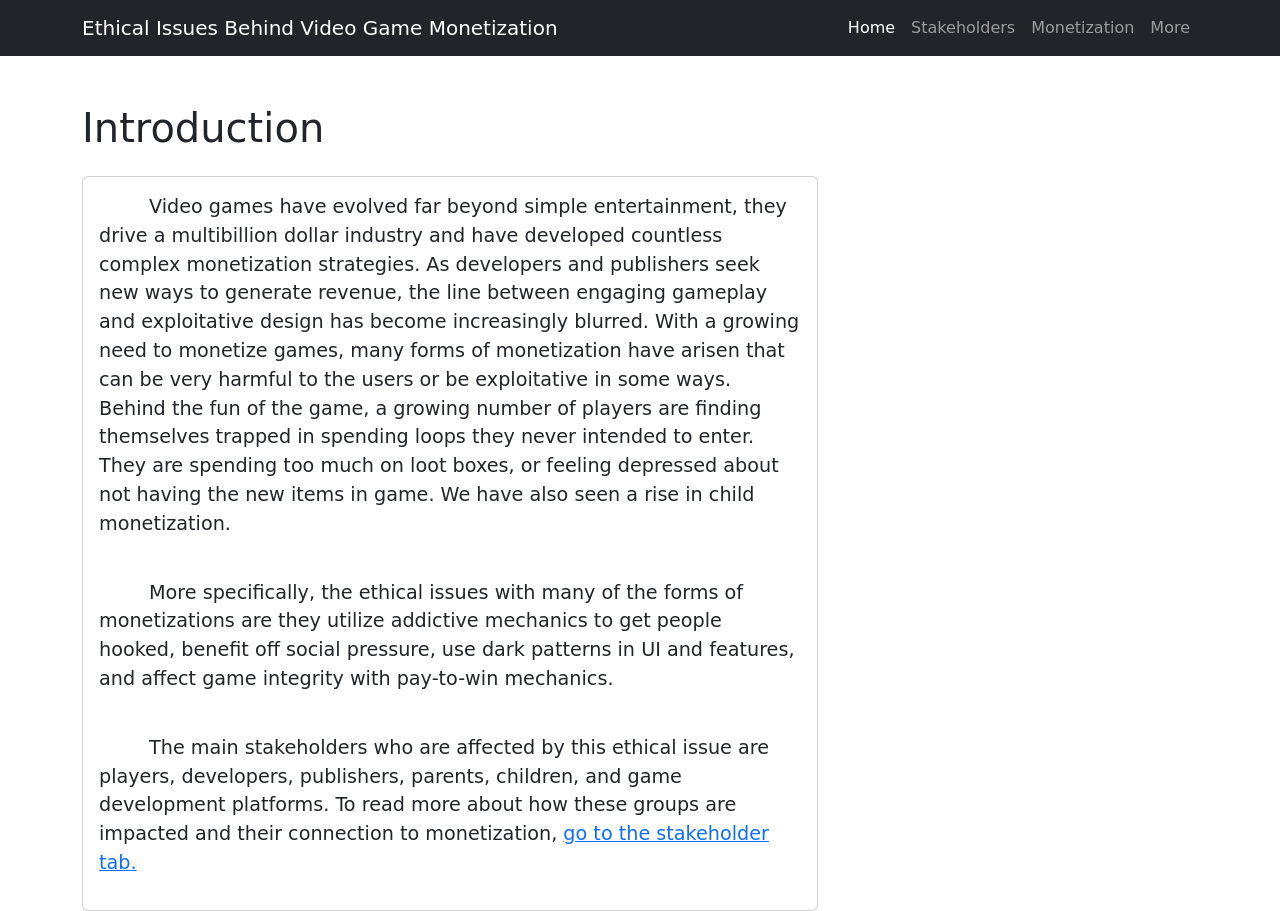
==== index.html @ 5330efe2 "pushing basic website templte" ====
<!DOCTYPE html>
<html lang="en">
<head>
  <meta charset="UTF-8">
  <meta name="viewport" content="width=device-width, initial-scale=1">
  <title>Henry Norton-Bower</title>

  <!-- Bootstrap CSS -->
  <link href="https://cdn.jsdelivr.net/npm/bootstrap@5.3.0/dist/css/bootstrap.min.css" rel="stylesheet">
  <link rel="stylesheet" href="static/css/styles.css">
</head>
<body>

  <!-- Header / Navbar -->
  <header>
    <nav class="navbar navbar-expand-lg navbar-dark bg-dark" aria-label="Main navigation">
      <div class="container">
        <a class="navbar-brand" href="#">Ethical Issues Behind Video Game Monetization</a>

        <!-- Mobile toggle button -->
        <button class="navbar-toggler" type="button" data-bs-toggle="collapse" data-bs-target="#navMenu"
          aria-controls="navMenu" aria-expanded="false" aria-label="Toggle navigation">
          <span class="navbar-toggler-icon"></span>
        </button>

        <!-- Nav links -->
        <div class="collapse navbar-collapse" id="navMenu">
          <ul class="navbar-nav ms-auto">
            <li class="nav-item">
              <a class="nav-link active" href="index.html" aria-current="home page">Home</a>
            </li>
            <li class="nav-item">
              <a class="nav-link " href="stakeholders.html">Stakeholders</a>
            </li>
            <li class="nav-item">
              <a class="nav-link" href="monetizations.html">Monetization</a>
            </li>
            <li class="nav-item">
              <a class="nav-link" href="more.html">More</a>
            </li>
          </ul>
        </div>

      </div>
    </nav>
  </header>

  <!-- Main Content -->
  <main id="main-content" class="container mt-5">

    <h1 class="mb-4">Introduction</h1>

    <section id="introduction" aria-labelledby="introduction-heading">
      <div class="row">
        <div class="col-md-8">
          <div class="card">
            <div class="card-body">
              <p class="intro-text">
                Video games have evolved far beyond simple entertainment, 
                they drive a multibillion dollar industry and have developed
                countless complex monetization strategies. As developers and
                publishers seek new ways to generate revenue, the line between
                engaging gameplay and exploitative design has become increasingly blurred.
                With a growing need to monetize games, many forms of monetization have 
                arisen that can be very harmful to the users or be exploitative 
                in some ways. Behind the fun of the game, a growing number of 
                players are finding themselves trapped in spending loops they 
                never intended to enter. They are spending too much on loot
                boxes, or feeling depressed about not having the new items in game.
                We have also seen a rise in child monetization. 
                </p>

                <br>

                <p class="intro-text">
                More specifically, the ethical issues with many of the forms of 
                monetizations are they utilize addictive mechanics to get people 
                hooked, benefit off social pressure, use dark patterns in UI and 
                features, and affect game integrity with pay-to-win mechanics. 
                </p>

                <br>

                <p class = "intro-text">
                The main stakeholders who are affected by this ethical issue are players, 
                developers, publishers, parents, children, and game development platforms. 
                To read more about how these groups are impacted and their connection to monetization, <a href="stakeholders.html">go to the stakeholder tab. </a>
                </p>


            </div>
          </div>
        </div>
    </section>

  </main>



  <!-- Bootstrap JS -->
  <script src="https://cdn.jsdelivr.net/npm/bootstrap@5.3.0/dist/js/bootstrap.bundle.min.js"></script>

</body>
</html>
---- static/css/styles.css ----
html{
    font-family: sans-serif;
}

.intro-text {
    font-size: 1.2em;
    text-indent: 50px;
}
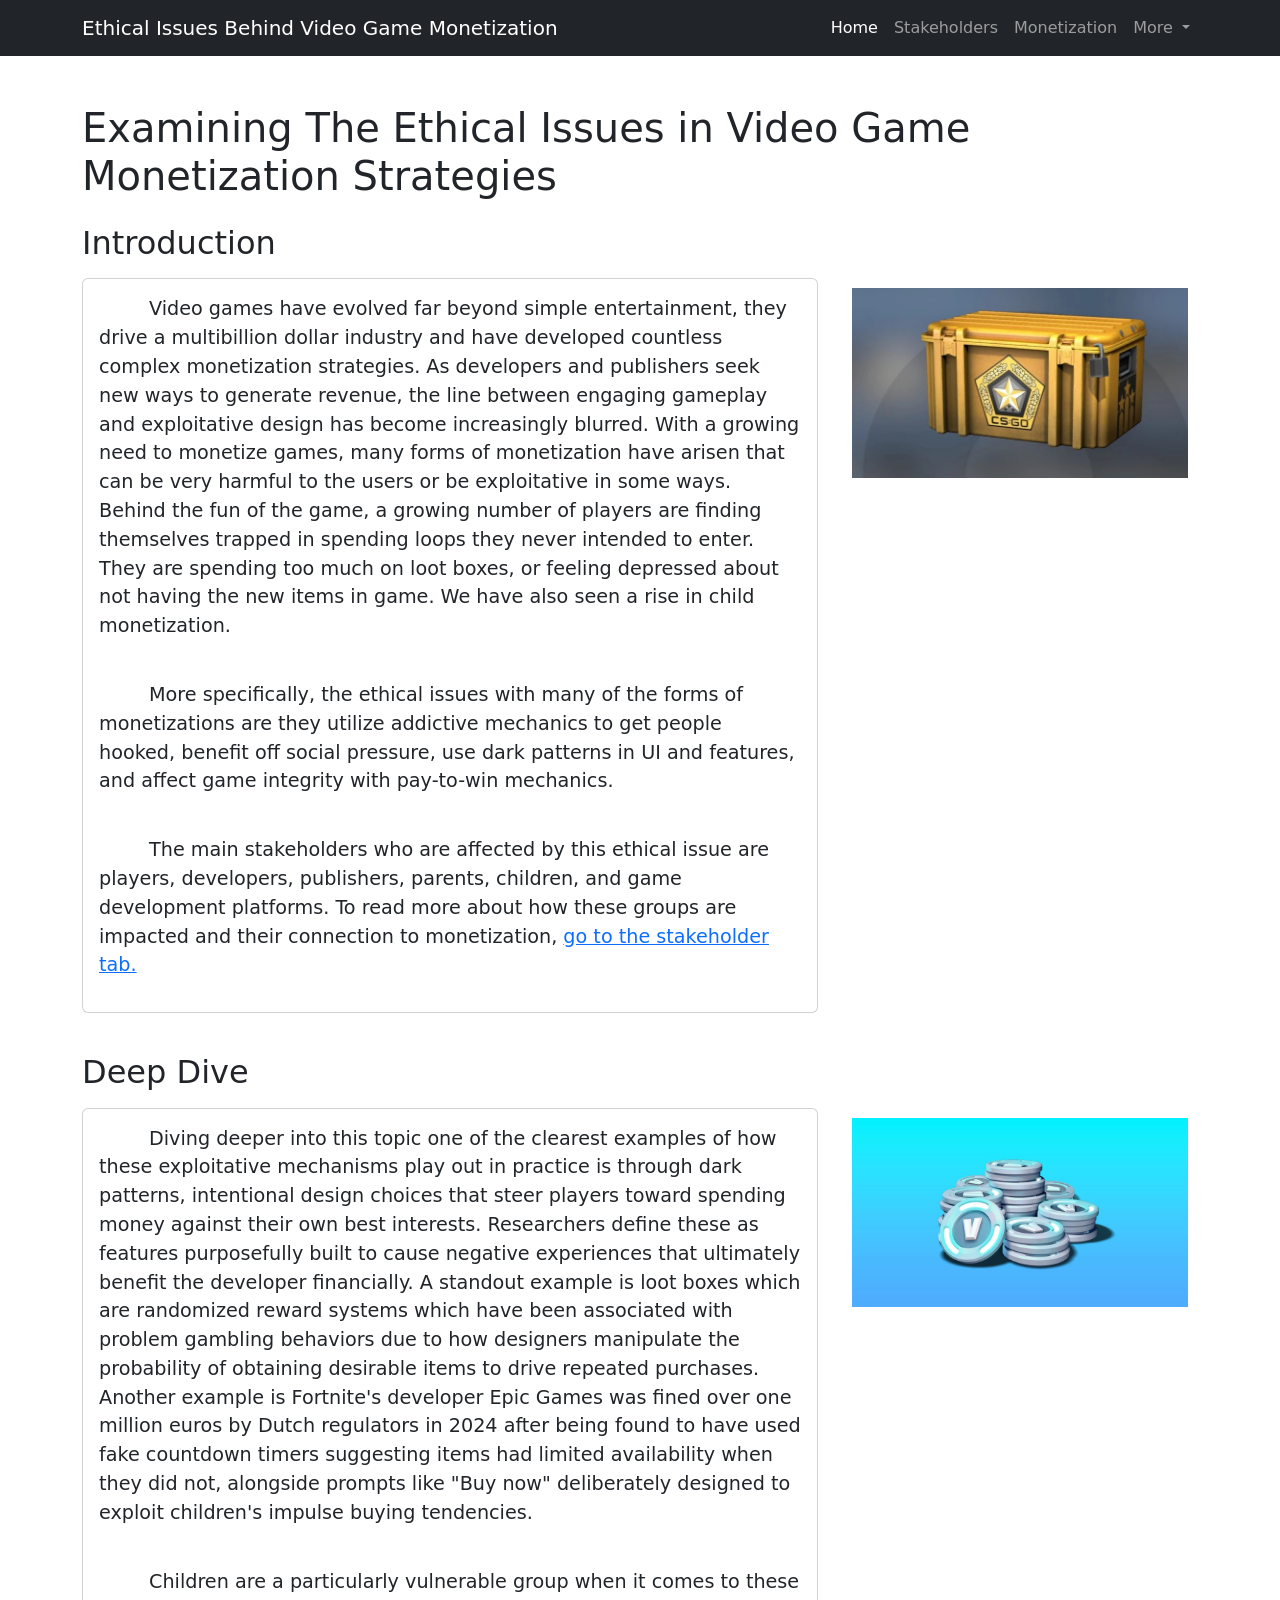
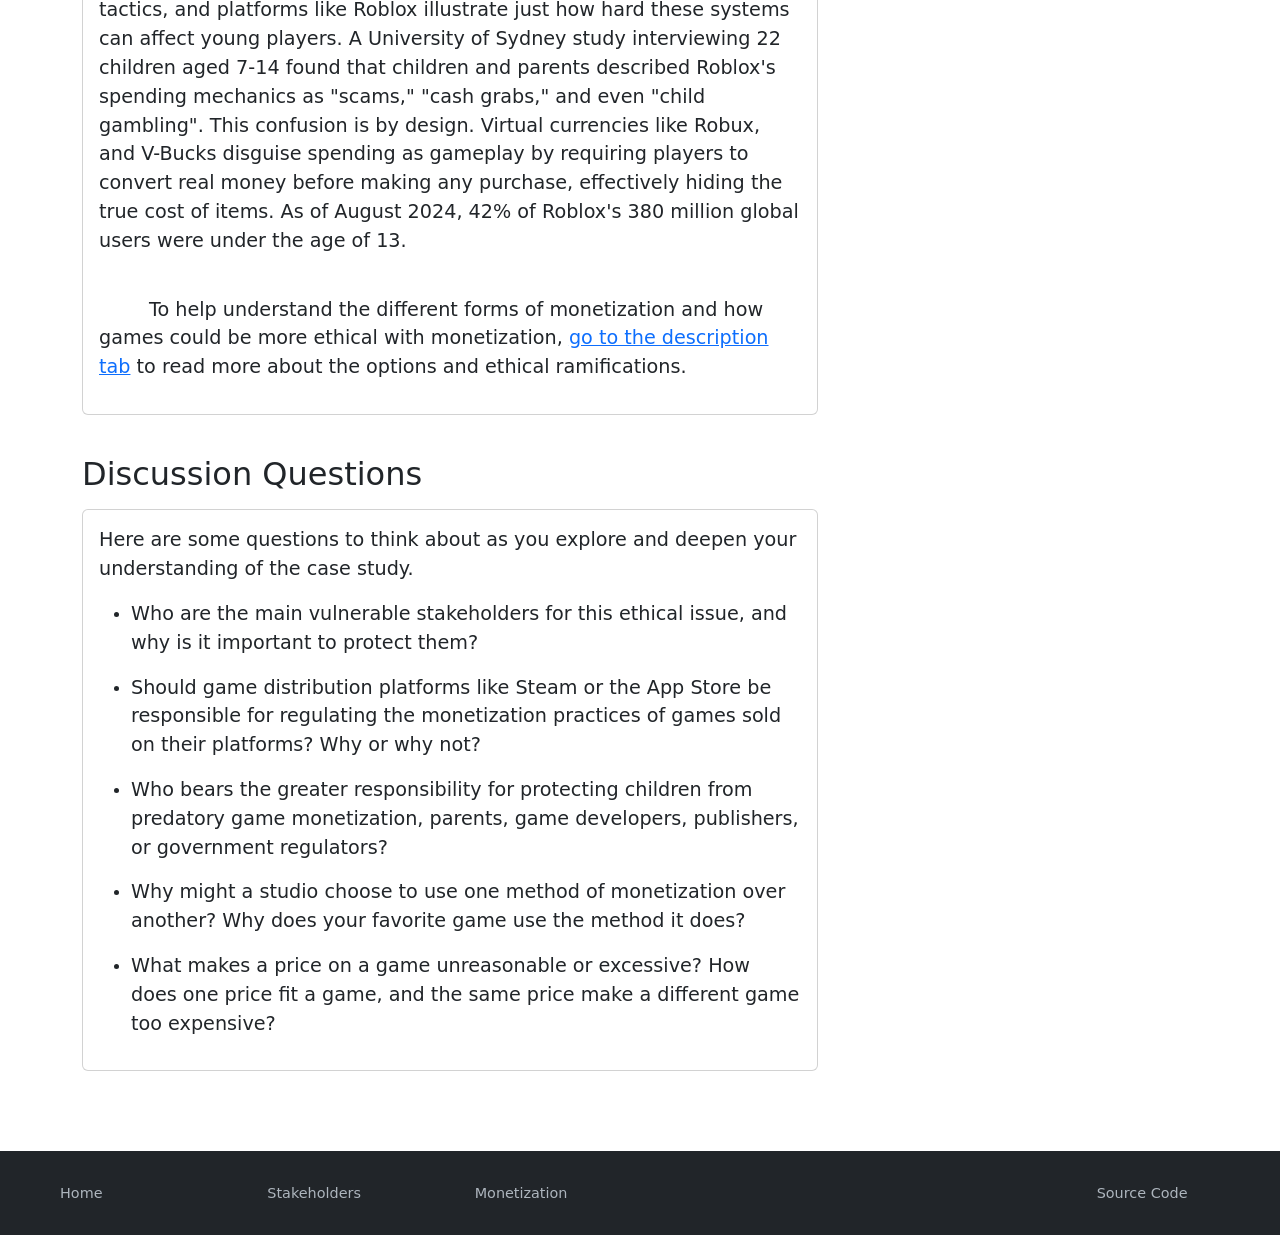
==== commit 2be62e45: "Site updates" ====
--- a/index.html
+++ b/index.html
@@ -3,7 +3,7 @@
 <head>
   <meta charset="UTF-8">
   <meta name="viewport" content="width=device-width, initial-scale=1">
-  <title>Henry Norton-Bower</title>
+  <title>Ethical Issues Behind Video Game Monetization</title>
 
   <!-- Bootstrap CSS -->
   <link href="https://cdn.jsdelivr.net/npm/bootstrap@5.3.0/dist/css/bootstrap.min.css" rel="stylesheet">
@@ -30,13 +30,20 @@
               <a class="nav-link active" href="index.html" aria-current="home page">Home</a>
             </li>
             <li class="nav-item">
-              <a class="nav-link " href="stakeholders.html">Stakeholders</a>
+              <a class="nav-link" href="stakeholders.html">Stakeholders</a>
             </li>
             <li class="nav-item">
               <a class="nav-link" href="monetizations.html">Monetization</a>
             </li>
-            <li class="nav-item">
-              <a class="nav-link" href="more.html">More</a>
+            <li class="nav-item dropdown">
+              <button class="nav-link dropdown-toggle" id="navbarDropdown" data-bs-toggle="dropdown">
+                More
+              </button>
+              <ul class="dropdown-menu dropdown-menu-end" aria-labelledby="navbarDropdown">
+                <li><a class="dropdown-item" href="contact.html">Contact Us</a></li>
+                <li><a class="dropdown-item" href="sources.html">Sources</a></li>
+                <li><a class="dropdown-item" href="recommendations.html">Game Recommendations</a></li>
+              </ul>
             </li>
           </ul>
         </div>
@@ -48,9 +55,10 @@
   <!-- Main Content -->
   <main id="main-content" class="container mt-5">
 
-    <h1 class="mb-4">Introduction</h1>
-
-    <section id="introduction" aria-labelledby="introduction-heading">
+    <h1 class="mb-4">Examining The Ethical Issues in Video Game Monetization Strategies</h1>
+
+    <section class = "into-section" id="introduction" aria-labelledby="introduction-heading">
+    <h2 id="intro-heading" class="mb-3">Introduction</h2>
       <div class="row">
         <div class="col-md-8">
           <div class="card">
@@ -91,9 +99,118 @@
             </div>
           </div>
         </div>
+
+        <div class="col-md-4">
+          <img class="home-page-img" src="static/images/CsGo_case.png" alt="Loot Box from CSGO"> 
+        </div>
+
+
+      </div>
     </section>
 
+
+    <section class = "into-section" id="deep-dive" aria-labelledby="deep-dive-heading">
+    <h2 id="deep-dive-heading" class="mb-3">Deep Dive</h2>
+      <div class="row">
+        <div class="col-md-8">
+          <div class="card">
+            <div class="card-body">
+              <p class="intro-text">
+                Diving deeper into this topic one of the clearest examples of 
+                how these exploitative mechanisms play out in practice is 
+                through dark patterns,  intentional design choices that steer 
+                players toward spending money against their own best interests.
+                 Researchers define these as features purposefully built to cause 
+                 negative experiences that ultimately benefit the developer financially. 
+                 A standout example is loot boxes which are randomized reward systems 
+                 which have been associated with problem gambling behaviors due to 
+                 how designers manipulate the probability of obtaining desirable 
+                 items to drive repeated purchases. 
+                 Another example is Fortnite's developer Epic Games was 
+                 fined over one million euros by Dutch regulators in 
+                 2024 after being found to have used fake countdown timers 
+                 suggesting items had limited availability when they did not, 
+                 alongside prompts like "Buy now" deliberately designed to exploit 
+                 children's impulse buying tendencies.
+                </p>
+
+                <br>
+
+                <p class="intro-text">
+                Children are a particularly vulnerable group
+                 when it comes to these tactics, and platforms like Roblox 
+                 illustrate just how hard these systems can affect young players. 
+                 A University of Sydney study interviewing 22 children aged 7-14 
+                 found that children and parents described Roblox's spending mechanics
+                  as "scams," "cash grabs," and even "child gambling". This confusion 
+                  is by design. Virtual currencies like Robux, and V-Bucks disguise 
+                  spending as gameplay by requiring players to convert real 
+                  money before making any purchase, effectively hiding the true 
+                  cost of items. As of August 2024, 42% of Roblox's 
+                  380 million global users were under the age of 13.
+                </p>
+
+                <br>
+
+                <p class = "intro-text">
+                To help understand the different forms of monetization and 
+                how games could be more ethical with monetization, <a href="monetizations.html">go to the description tab</a> to read more about the options and ethical ramifications.
+
+                </p>
+            </div>
+          </div>
+        </div>
+
+        <div class="col-md-4">
+          <img class="home-page-img" src="static/images/vbucks.png" alt="Fortnite V-bucks"> 
+        </div>
+
+
+      </div>
+    </section>
+
+
+    <section class = "into-section" id="questions" aria-labelledby="questions-heading">
+    <h2 id="questions-heading" class="mb-3">Discussion Questions</h2>
+      <div class="row">
+        <div class="col-md-8">
+          <div class="card">
+            <div class="card-body">
+
+                <p class = "questions-text">
+                Here are some questions to think about as you explore and deepen your understanding of the case study.
+                </p>
+
+                <ul class = "questions-list">
+                <li> <p class=" question"> Who are the main vulnerable stakeholders for this ethical issue, and why is it important to protect them?</p></li>
+                <li><p class=" question">Should game distribution platforms like Steam or the App Store be responsible for regulating the monetization practices of games sold on their platforms? Why or why not?</p></li>
+                <li><p class=" question">Who bears the greater responsibility for protecting children from predatory game monetization, parents, game developers, publishers, or government regulators?</p></li>
+                <li><p class=" question">Why might a studio choose to use one method of monetization over another? Why does your favorite game use the method it does? </p></li>
+                <li><p class=" question"> What makes a price on a game unreasonable or excessive? How does one price fit a game, and the same price make a different game too expensive?</p></li>
+                </ul>
+            </div>
+          </div>
+        </div>
+      </div>
+    </section>  
   </main>
+
+  <section class="footer-section" id="footer-section" aria-labelledby="footer-heading">
+      <div class="row">
+        <div class="col-md-2">
+          <a class="footer-link" href="index.html">Home</a>
+        </div>
+        <div class="col-md-2">
+          <a class="footer-link" href="stakeholders.html">Stakeholders</a>
+        </div>
+        <div class="col-md-2">
+          <a class="footer-link" href="monetizations.html">Monetization</a>
+        </div>
+              <div class="col-md-2 ms-auto">
+        <a class="footer-link" href="https://github.com/HenryN-B/Ethics-Final">Source Code</a>
+    </div>
+      </div>
+  </section>
 
 
 
--- a/static/css/styles.css
+++ b/static/css/styles.css
@@ -5,4 +5,65 @@
 .intro-text {
     font-size: 1.2em;
     text-indent: 50px;
+}
+
+.home-page-img {
+    width: 100%; 
+    padding: 10px;
+}
+
+.into-section {
+    padding-bottom: 40px;
+}
+.questions-text {
+    font-size: 1.2em;
+}
+
+.question{
+    font-size: 1.2em;
+}
+
+.footer-section {
+  background-color: #212529; 
+  padding: 30px;
+  margin-top: 40px;
+}
+
+.footer-link {
+  color: #adb5bd; 
+  padding: 20px 30px;
+  text-decoration: none;
+  font-size: 0.9rem;
+}
+
+.footer-link:hover {
+  color: #ffffff;
+  text-decoration: underline;
+}
+
+.stakeholder-nav-link {
+  display: block;
+  padding: 6px 10px;
+  color: #6c757d;
+  text-decoration: none;
+  border-left: 2px solid transparent;
+  transition: color 0.15s, border-color 0.15s, background 0.15s;
+  border-radius: 0 4px 4px 0;
+}
+
+.stakeholder-nav-link:hover {
+  color: #212529;
+  background-color: #f8f9fa;
+}
+
+.stakeholder-nav-link.active {
+  color: #212529;
+  font-weight: 600;
+  border-left-color: #212529;
+  background-color: #f8f9fa;
+}
+
+.stakeholder-text {
+    font-size: 1.2em;
+    text-indent: 50px;
 }
